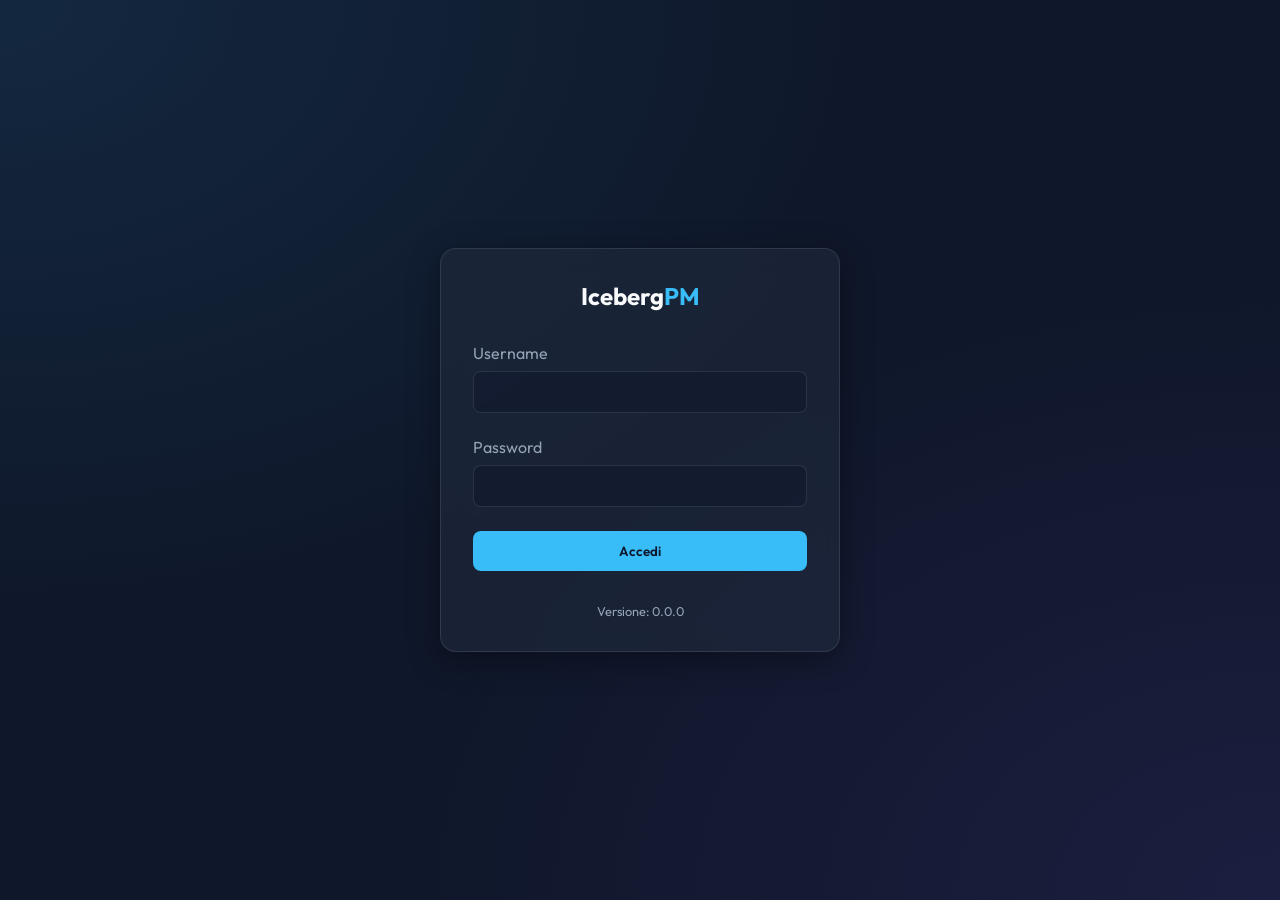
==== frontend/index.html @ 5bd067e8 "starting point" ====
<!DOCTYPE html>
<html lang="it">
<head>
    <meta charset="UTF-8">
    <meta name="viewport" content="width=device-width, initial-scale=1.0">
    <title>IcebergPM | Login</title>
    <link rel="stylesheet" href="css/style.css">
</head>
<body>
    <div class="auth-container">
        <div class="glass-card auth-form">
            <h1 class="logo" style="text-align: center; margin-bottom: 2rem;">Iceberg<span>PM</span></h1>
            <form id="loginForm">
                <div class="form-group">
                    <label for="username">Username</label>
                    <input type="text" id="username" required autocomplete="username">
                </div>
                <div class="form-group">
                    <label for="password">Password</label>
                    <input type="password" id="password" required autocomplete="current-password">
                </div>
                <div id="errorMessage" style="color: var(--danger); margin-bottom: 1rem; font-size: 0.9rem; display: none;"></div>
                <button type="submit" class="btn btn-primary" style="width: 100%;">Accedi</button>
            </form>
            <div style="text-align: center; margin-top: 2rem; font-size: 0.8rem; color: var(--text-secondary);">
                Versione: <span id="appVersion">...</span>
            </div>
        </div>
    </div>

    <script src="js/auth.js"></script>
    <script>
        const loginForm = document.getElementById('loginForm');
        const errorMessage = document.getElementById('errorMessage');

        loginForm.addEventListener('submit', async (e) => {
            e.preventDefault();
            const username = document.getElementById('username').value;
            const password = document.getElementById('password').value;

            try {
                const data = await auth.login(username, password);
                if (data.role === 'CLIENT') {
                    window.location.href = 'client.html';
                } else {
                    window.location.href = 'dashboard.html';
                }
            } catch (err) {
                errorMessage.textContent = 'Credenziali non valide';
                errorMessage.style.display = 'block';
            }
        });

        // Fetch version
        auth.getVersion().then(v => {
            document.getElementById('appVersion').textContent = v;
        });

        // Redirect if already logged in
        if (auth.isLoggedIn()) {
            const user = auth.getUser();
            if (user.role === 'CLIENT') window.location.href = 'client.html';
            else window.location.href = 'dashboard.html';
        }
    </script>
</body>
</html>
---- frontend/css/style.css ----
@import url('https://fonts.googleapis.com/css2?family=Outfit:wght@300;400;600;700&display=swap');

:root {
    --bg-color: #0f172a;
    --card-bg: rgba(30, 41, 59, 0.7);
    --accent-color: #38bdf8;
    --text-primary: #f8fafc;
    --text-secondary: #94a3b8;
    --border-color: rgba(255, 255, 255, 0.1);
    --success: #10b981;
    --warning: #f59e0b;
    --danger: #ef4444;
}

* {
    margin: 0;
    padding: 0;
    box-sizing: border-box;
}

body {
    font-family: 'Outfit', sans-serif;
    background-color: var(--bg-color);
    background-image: 
        radial-gradient(at 0% 0%, rgba(56, 189, 248, 0.1) 0px, transparent 50%),
        radial-gradient(at 100% 100%, rgba(139, 92, 246, 0.1) 0px, transparent 50%);
    color: var(--text-primary);
    min-height: 100vh;
    display: flex;
    flex-direction: column;
}

.container {
    max-width: 1200px;
    margin: 0 auto;
    padding: 2rem;
    width: 100%;
}

/* Glassmorphism Card */
.glass-card {
    background: var(--card-bg);
    backdrop-filter: blur(12px);
    -webkit-backdrop-filter: blur(12px);
    border: 1px solid var(--border-color);
    border-radius: 1rem;
    padding: 2rem;
    box-shadow: 0 8px 32px 0 rgba(0, 0, 0, 0.37);
}

/* Buttons */
.btn {
    padding: 0.75rem 1.5rem;
    border-radius: 0.5rem;
    border: none;
    cursor: pointer;
    font-weight: 600;
    transition: all 0.3s ease;
    font-family: inherit;
}

.btn-primary {
    background: var(--accent-color);
    color: var(--bg-color);
}

.btn-primary:hover {
    transform: translateY(-2px);
    box-shadow: 0 4px 12px rgba(56, 189, 248, 0.4);
}

/* Forms */
.form-group {
    margin-bottom: 1.5rem;
}

.form-group label {
    display: block;
    margin-bottom: 0.5rem;
    color: var(--text-secondary);
}

input, select, textarea {
    width: 100%;
    padding: 0.75rem;
    border-radius: 0.5rem;
    border: 1px solid var(--border-color);
    background: rgba(15, 23, 42, 0.5);
    color: white;
    font-family: inherit;
}

input:focus {
    outline: none;
    border-color: var(--accent-color);
}

/* Header */
header {
    display: flex;
    justify-content: space-between;
    align-items: center;
    padding: 1.5rem 2rem;
    border-bottom: 1px solid var(--border-color);
}

.logo {
    font-size: 1.5rem;
    font-weight: 700;
    color: var(--text-primary);
}

.logo span {
    color: var(--accent-color);
}

/* Auth Layout */
.auth-container {
    flex: 1;
    display: flex;
    justify-content: center;
    align-items: center;
}

.auth-form {
    width: 100%;
    max-width: 400px;
}

/* Dashboard Grid */
.projects-grid {
    display: grid;
    grid-template-columns: repeat(auto-fill, minmax(300px, 1fr));
    gap: 1.5rem;
    margin-top: 2rem;
}

.project-card {
    cursor: pointer;
    transition: transform 0.2s;
}

.project-card:hover {
    transform: scale(1.02);
}

/* Items Table/List */
.items-list {
    margin-top: 2rem;
}

.item-row {
    display: flex;
    justify-content: space-between;
    align-items: center;
    padding: 1rem;
    border-bottom: 1px solid var(--border-color);
}

.status-badge {
    padding: 0.25rem 0.75rem;
    border-radius: 1rem;
    font-size: 0.8rem;
    font-weight: 700;
}

.status-OPEN { background: rgba(56, 189, 248, 0.2); color: #38bdf8; }
.status-IN_PROGRESS { background: rgba(245, 158, 11, 0.2); color: #f59e0b; }
.status-DONE { background: rgba(16, 185, 129, 0.2); color: #10b981; }
.status-CLOSED { background: rgba(148, 163, 184, 0.2); color: #94a3b8; }
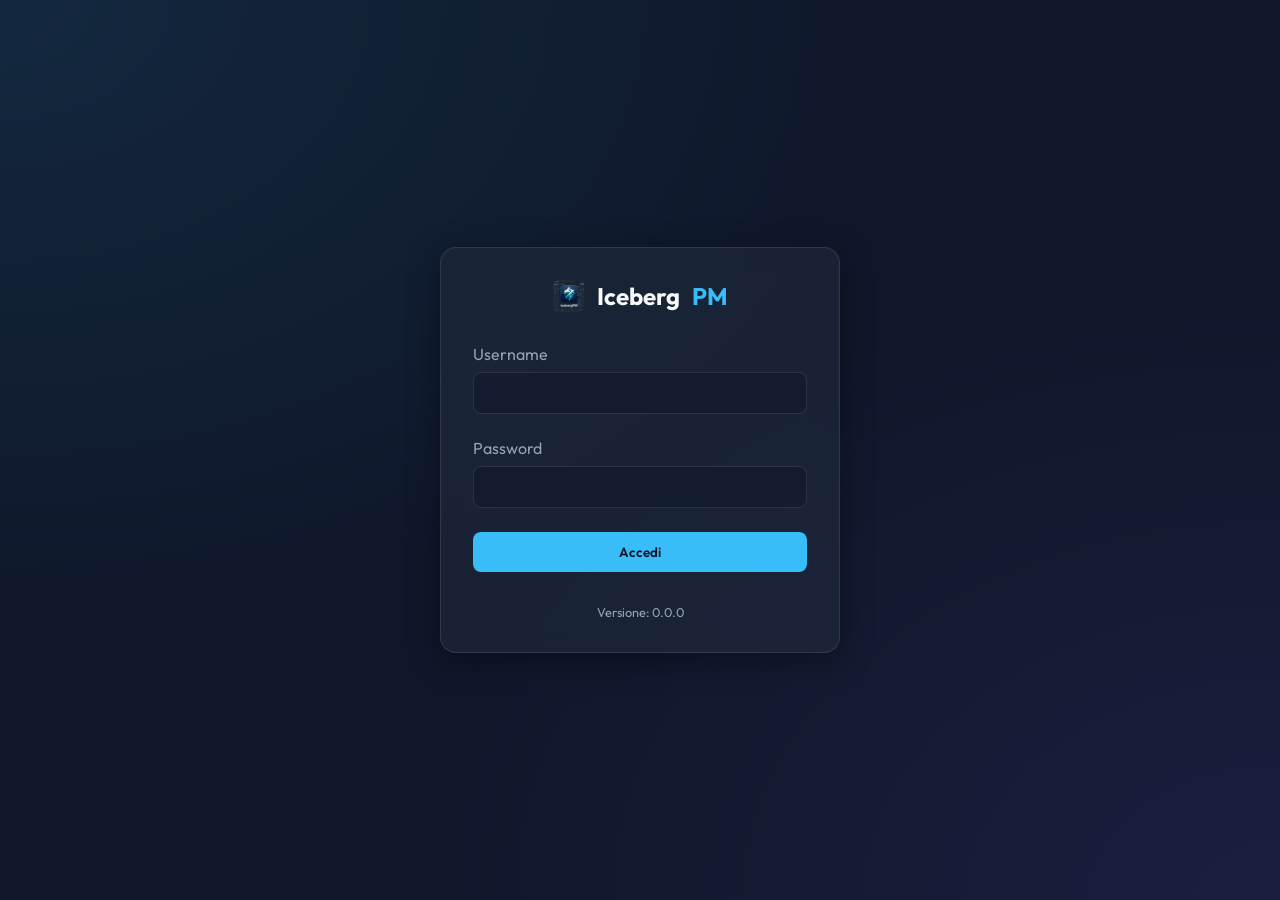
==== commit 8326b567: "+filter +audit +fields +user management" ====
--- a/frontend/index.html
+++ b/frontend/index.html
@@ -4,12 +4,16 @@
     <meta charset="UTF-8">
     <meta name="viewport" content="width=device-width, initial-scale=1.0">
     <title>IcebergPM | Login</title>
+    <link rel="icon" type="image/png" href="img/logo.png">
     <link rel="stylesheet" href="css/style.css">
 </head>
 <body>
     <div class="auth-container">
         <div class="glass-card auth-form">
-            <h1 class="logo" style="text-align: center; margin-bottom: 2rem;">Iceberg<span>PM</span></h1>
+            <h1 class="logo" style="text-align: center; margin-bottom: 2rem; justify-content: center;">
+                <img src="img/logo.png" alt="IcebergPM Logo">
+                Iceberg<span>PM</span>
+            </h1>
             <form id="loginForm">
                 <div class="form-group">
                     <label for="username">Username</label>
--- a/frontend/css/style.css
+++ b/frontend/css/style.css
@@ -64,9 +64,20 @@
     color: var(--bg-color);
 }
 
-.btn-primary:hover {
+.btn-secondary {
+    background: rgba(255, 255, 255, 0.1);
+    color: var(--text-primary);
+    border: 1px solid var(--border-color);
+}
+
+.btn-sm {
+    padding: 0.4rem 0.8rem;
+    font-size: 0.8rem;
+}
+
+.btn-primary:hover, .btn-secondary:hover {
     transform: translateY(-2px);
-    box-shadow: 0 4px 12px rgba(56, 189, 248, 0.4);
+    box-shadow: 0 4px 12px rgba(56, 189, 248, 0.2);
 }
 
 /* Forms */
@@ -108,10 +119,19 @@
     font-size: 1.5rem;
     font-weight: 700;
     color: var(--text-primary);
+    display: flex;
+    align-items: center;
+    gap: 0.75rem;
 }
 
 .logo span {
     color: var(--accent-color);
+}
+
+.logo img {
+    height: 32px;
+    width: auto;
+    border-radius: 6px;
 }
 
 /* Auth Layout */
@@ -168,3 +188,122 @@
 .status-IN_PROGRESS { background: rgba(245, 158, 11, 0.2); color: #f59e0b; }
 .status-DONE { background: rgba(16, 185, 129, 0.2); color: #10b981; }
 .status-CLOSED { background: rgba(148, 163, 184, 0.2); color: #94a3b8; }
+
+/* Filter Bar styles */
+.filter-bar {
+    display: flex;
+    gap: 1rem;
+    margin-bottom: 2rem;
+    flex-wrap: wrap;
+    background: rgba(255, 255, 255, 0.03);
+    padding: 1.25rem;
+    border-radius: 1rem;
+    border: 1px solid var(--border-color);
+    align-items: center;
+}
+
+.search-wrapper {
+    position: relative;
+    flex: 1;
+    min-width: 280px;
+}
+
+.search-wrapper svg {
+    position: absolute;
+    left: 1rem;
+    top: 50%;
+    transform: translateY(-50%);
+    color: var(--text-secondary);
+    pointer-events: none;
+}
+
+.search-wrapper input {
+    padding-left: 2.75rem;
+}
+
+.filter-group {
+    display: flex;
+    gap: 0.75rem;
+    align-items: center;
+    flex-wrap: wrap;
+}
+
+select.filter-select {
+    width: auto;
+    min-width: 160px;
+    background: rgba(15, 23, 42, 0.8);
+}
+
+.btn-icon-clear {
+    display: flex;
+    align-items: center;
+    gap: 0.5rem;
+    padding: 0.6rem 1rem;
+    background: transparent;
+    color: var(--text-secondary);
+    border: 1px solid var(--border-color);
+    border-radius: 0.5rem;
+    font-size: 0.85rem;
+    cursor: pointer;
+    transition: all 0.2s;
+}
+
+.btn-icon-clear:hover {
+    background: rgba(255, 255, 255, 0.05);
+    color: var(--text-primary);
+    border-color: var(--text-secondary);
+}
+
+/* Action Icons */
+.btn-action {
+    width: 36px;
+    height: 36px;
+    display: flex;
+    align-items: center;
+    justify-content: center;
+    border-radius: 8px;
+    border: none;
+    cursor: pointer;
+    transition: all 0.2s cubic-bezier(0.4, 0, 0.2, 1);
+    background: rgba(255, 255, 255, 0.05);
+    color: var(--text-secondary);
+}
+
+.btn-action:hover {
+    transform: translateY(-2px);
+    background: rgba(255, 255, 255, 0.1);
+    color: var(--text-primary);
+}
+
+.btn-action.btn-view:hover {
+    background: rgba(56, 189, 248, 0.2);
+    color: var(--accent-color);
+}
+
+.btn-action.btn-delete:hover {
+    background: rgba(239, 68, 68, 0.2);
+    color: #ef4444;
+}
+
+/* Tooltip (basic) */
+[data-tooltip] {
+    position: relative;
+}
+
+[data-tooltip]:hover::after {
+    content: attr(data-tooltip);
+    position: absolute;
+    bottom: 100%;
+    left: 50%;
+    transform: translateX(-50%);
+    background: #1e293b;
+    color: white;
+    padding: 4px 8px;
+    border-radius: 4px;
+    font-size: 0.7rem;
+    white-space: nowrap;
+    z-index: 10;
+    pointer-events: none;
+    margin-bottom: 5px;
+    border: 1px solid var(--border-color);
+}
